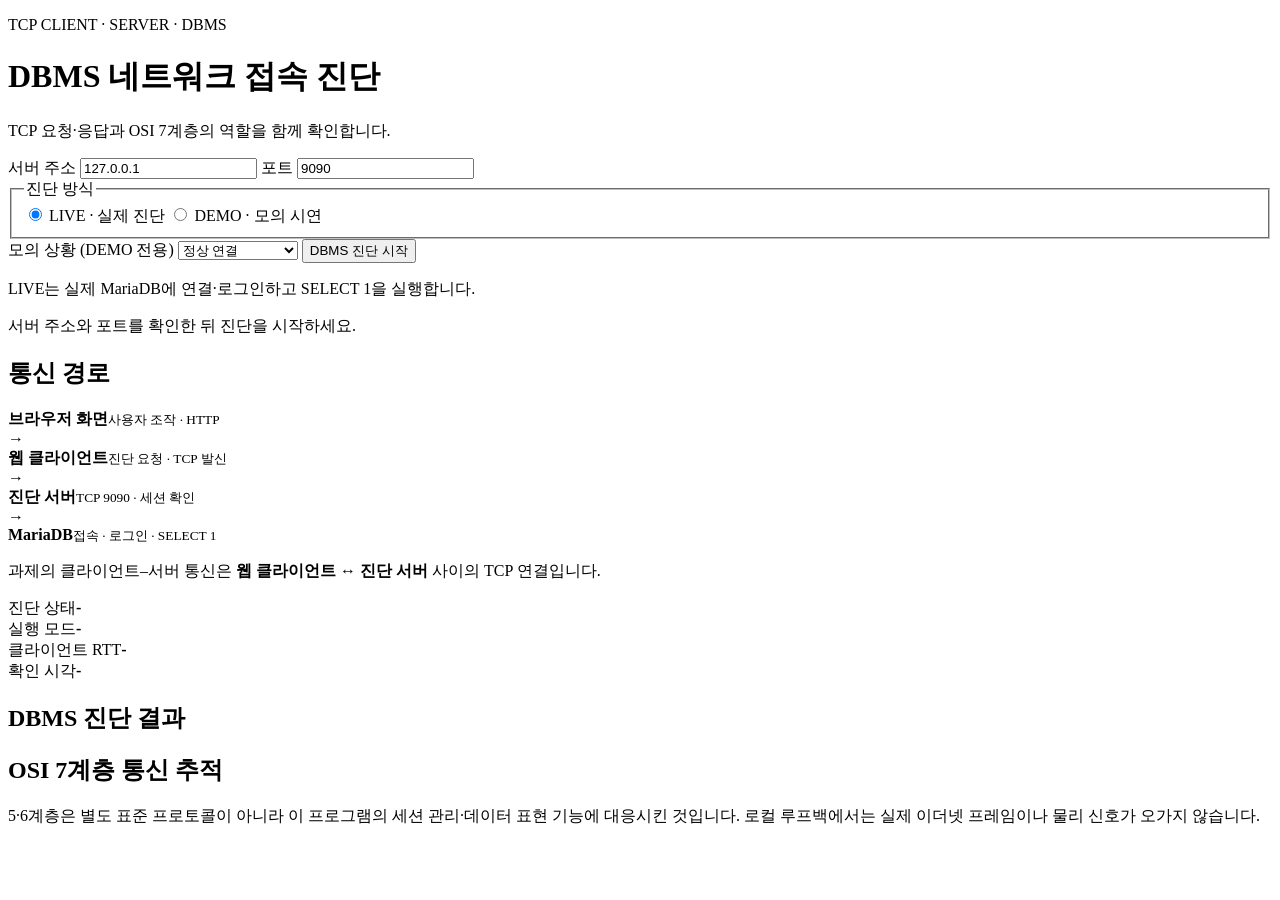
==== app/static/index.html @ efb05662 "Add web client assets" ====
<!doctype html>
<html lang="ko">
<head>
  <meta charset="utf-8">
  <meta name="viewport" content="width=device-width, initial-scale=1">
  <title>DBMS 네트워크 접속 진단 통신 시스템</title>
  <link rel="stylesheet" href="/style.css">
</head>
<body>
  <main>
    <header>
      <p class="eyebrow">TCP CLIENT · SERVER · DBMS</p>
      <h1>DBMS 네트워크 접속 진단</h1>
      <p class="subtitle">TCP 요청·응답과 OSI 7계층의 역할을 함께 확인합니다.</p>
    </header>

    <section class="connection" aria-label="서버 연결 설정">
      <label>서버 주소 <input id="host" value="127.0.0.1" spellcheck="false"></label>
      <label>포트 <input id="port" value="9090" inputmode="numeric"></label>
      <fieldset class="mode-choice">
        <legend>진단 방식</legend>
        <label><input type="radio" name="mode" value="live" checked> LIVE · 실제 진단</label>
        <label><input type="radio" name="mode" value="demo"> DEMO · 모의 시연</label>
      </fieldset>
      <label>모의 상황 (DEMO 전용)
        <select id="scenario">
          <option value="normal">정상 연결</option>
          <option value="warning">응답 지연 경고</option>
          <option value="down">DBMS 접속 실패</option>
        </select>
      </label>
      <button id="diagnose">DBMS 진단 시작</button>
    </section>

    <p id="mode-help" class="mode-help">LIVE는 실제 MariaDB에 연결·로그인하고 SELECT 1을 실행합니다.</p>

    <p id="notice" class="notice">서버 주소와 포트를 확인한 뒤 진단을 시작하세요.</p>

    <section class="route" aria-label="클라이언트 서버 통신 경로">
      <h2>통신 경로</h2>
      <div class="route-flow">
        <div class="route-node"><strong>브라우저 화면</strong><small>사용자 조작 · HTTP</small></div>
        <span class="route-arrow" aria-hidden="true">→</span>
        <div class="route-node route-primary"><strong>웹 클라이언트</strong><small>진단 요청 · TCP 발신</small></div>
        <span class="route-arrow" aria-hidden="true">→</span>
        <div class="route-node route-primary"><strong>진단 서버</strong><small id="tcp-port-label">TCP 9090 · 세션 확인</small></div>
        <span class="route-arrow" aria-hidden="true">→</span>
        <div class="route-node"><strong id="path-target">MariaDB</strong><small id="path-action">접속 · 로그인 · SELECT 1</small></div>
      </div>
      <p class="route-caption">과제의 클라이언트–서버 통신은 <strong>웹 클라이언트 ↔ 진단 서버</strong> 사이의 TCP 연결입니다.</p>
    </section>

    <section id="result" class="hidden" aria-live="polite">
      <div class="summary">
        <div><span>진단 상태</span><strong id="status">-</strong></div>
        <div><span>실행 모드</span><strong id="mode">-</strong></div>
        <div><span>클라이언트 RTT</span><strong id="rtt">-</strong></div>
        <div><span>확인 시각</span><strong id="checked">-</strong></div>
      </div>
      <section class="detail">
        <h2>DBMS 진단 결과</h2>
        <p id="database"></p>
        <p id="detail"></p>
        <p id="dbtiming" class="timing"></p>
      </section>
      <section class="trace">
        <h2>OSI 7계층 통신 추적</h2>
        <ol id="osi"></ol>
        <p class="trace-note">5·6계층은 별도 표준 프로토콜이 아니라 이 프로그램의 세션 관리·데이터 표현 기능에 대응시킨 것입니다. 로컬 루프백에서는 실제 이더넷 프레임이나 물리 신호가 오가지 않습니다.</p>
      </section>
    </section>
  </main>
  <script src="/app.js"></script>
</body>
</html>
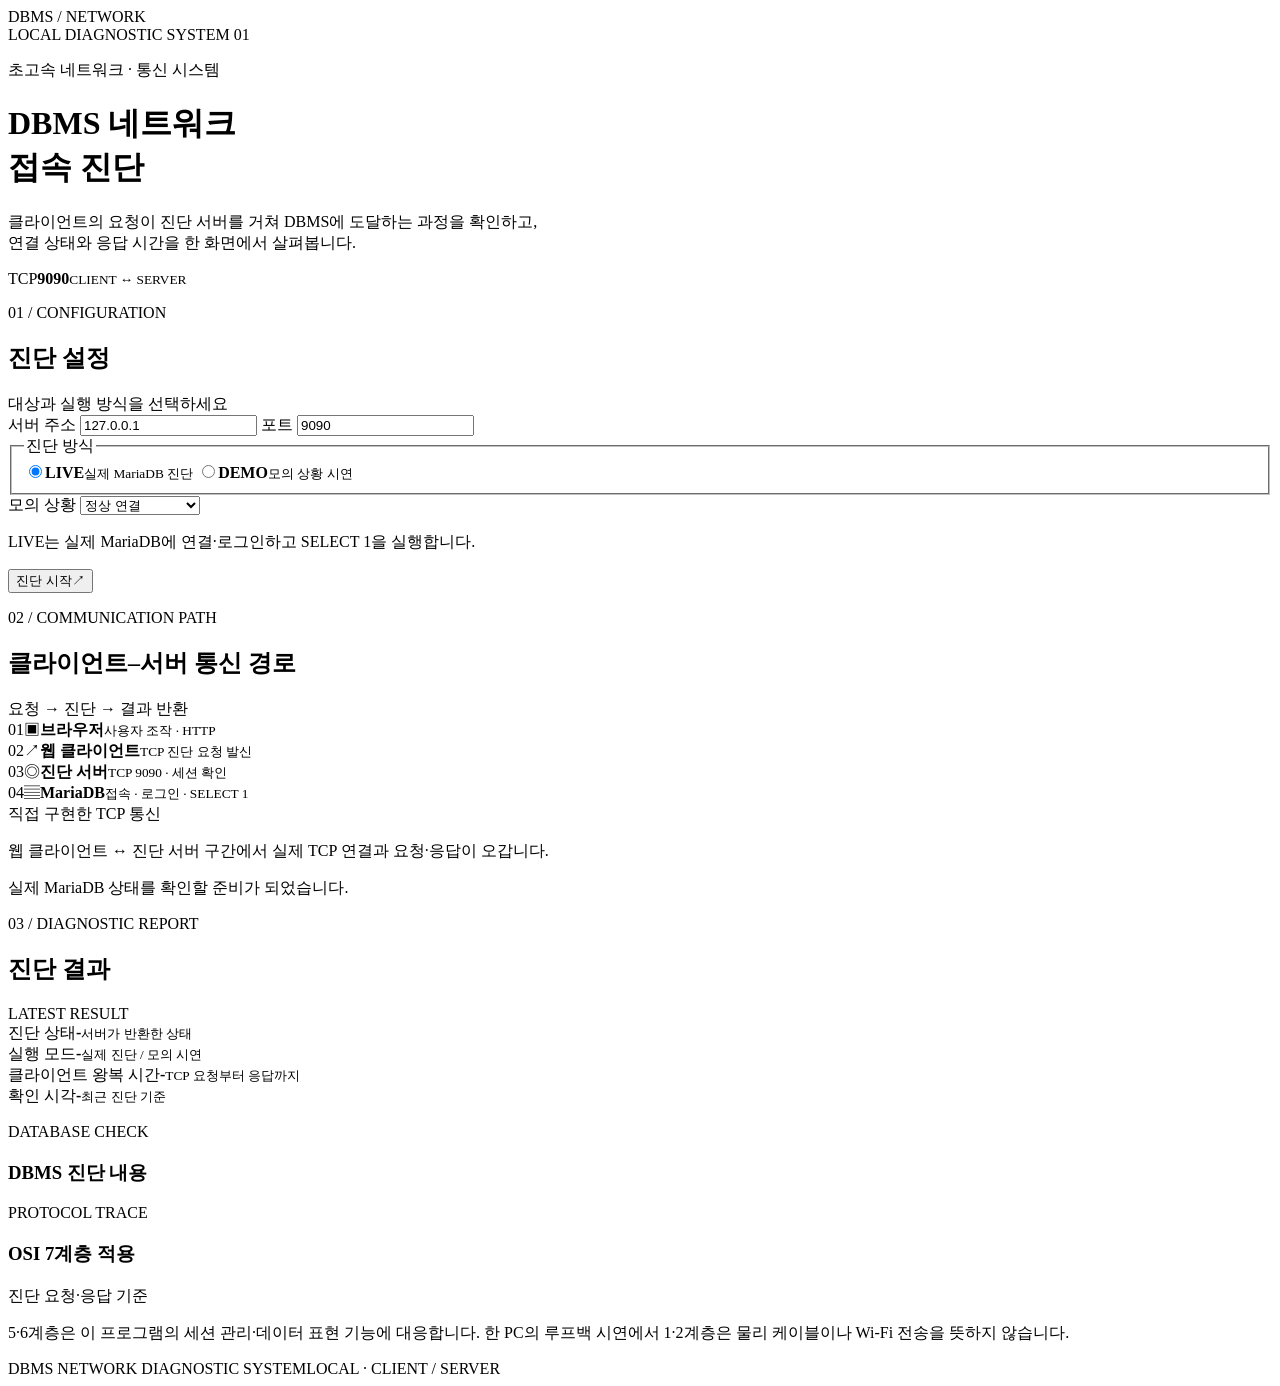
==== commit 860aadb4: "Refine diagnostic dashboard and interaction states" ====
--- a/app/static/index.html
+++ b/app/static/index.html
@@ -3,72 +3,87 @@
 <head>
   <meta charset="utf-8">
   <meta name="viewport" content="width=device-width, initial-scale=1">
+  <meta name="theme-color" content="#f4f5f3">
   <title>DBMS 네트워크 접속 진단 통신 시스템</title>
   <link rel="stylesheet" href="/style.css">
 </head>
 <body>
-  <main>
-    <header>
-      <p class="eyebrow">TCP CLIENT · SERVER · DBMS</p>
-      <h1>DBMS 네트워크 접속 진단</h1>
-      <p class="subtitle">TCP 요청·응답과 OSI 7계층의 역할을 함께 확인합니다.</p>
+  <main class="workspace">
+    <div class="topbar">
+      <div class="brand"><span class="brand-mark" aria-hidden="true"><i></i><i></i><i></i></span><span>DBMS / NETWORK</span></div>
+      <span class="topbar-label">LOCAL DIAGNOSTIC SYSTEM <span>01</span></span>
+    </div>
+
+    <header class="hero">
+      <div>
+        <p class="eyebrow"><span class="eyebrow-line" aria-hidden="true"></span> 초고속 네트워크 · 통신 시스템</p>
+        <h1>DBMS 네트워크<br>접속 진단</h1>
+        <p class="subtitle">클라이언트의 요청이 진단 서버를 거쳐 DBMS에 도달하는 과정을 확인하고,<br class="desktop-break"> 연결 상태와 응답 시간을 한 화면에서 살펴봅니다.</p>
+      </div>
+      <div class="hero-index" aria-hidden="true"><span>TCP</span><strong>9090</strong><small>CLIENT ↔ SERVER</small></div>
     </header>
 
-    <section class="connection" aria-label="서버 연결 설정">
-      <label>서버 주소 <input id="host" value="127.0.0.1" spellcheck="false"></label>
-      <label>포트 <input id="port" value="9090" inputmode="numeric"></label>
-      <fieldset class="mode-choice">
-        <legend>진단 방식</legend>
-        <label><input type="radio" name="mode" value="live" checked> LIVE · 실제 진단</label>
-        <label><input type="radio" name="mode" value="demo"> DEMO · 모의 시연</label>
-      </fieldset>
-      <label>모의 상황 (DEMO 전용)
-        <select id="scenario">
-          <option value="normal">정상 연결</option>
-          <option value="warning">응답 지연 경고</option>
-          <option value="down">DBMS 접속 실패</option>
-        </select>
-      </label>
-      <button id="diagnose">DBMS 진단 시작</button>
+    <section class="panel connection" aria-labelledby="config-title">
+      <div class="section-heading">
+        <div><p class="section-kicker">01 / CONFIGURATION</p><h2 id="config-title">진단 설정</h2></div>
+        <span class="section-aside">대상과 실행 방식을 선택하세요</span>
+      </div>
+      <div class="connection-grid">
+        <label class="field">서버 주소 <input id="host" value="127.0.0.1" spellcheck="false" autocomplete="off"></label>
+        <label class="field field-port">포트 <input id="port" value="9090" inputmode="numeric" autocomplete="off"></label>
+        <fieldset class="mode-choice">
+          <legend>진단 방식</legend>
+          <div class="mode-options">
+            <label><input type="radio" name="mode" value="live" checked><span class="mode-indicator" aria-hidden="true"></span><span><strong>LIVE</strong><small>실제 MariaDB 진단</small></span></label>
+            <label><input type="radio" name="mode" value="demo"><span class="mode-indicator" aria-hidden="true"></span><span><strong>DEMO</strong><small>모의 상황 시연</small></span></label>
+          </div>
+        </fieldset>
+        <label class="field field-scenario">모의 상황 <select id="scenario"><option value="normal">정상 연결</option><option value="warning">응답 지연 경고</option><option value="down">DBMS 접속 실패</option></select></label>
+      </div>
+      <div class="action-row">
+        <p id="mode-help" class="mode-help">LIVE는 실제 MariaDB에 연결·로그인하고 SELECT 1을 실행합니다.</p>
+        <button id="diagnose" type="button"><span class="button-label">진단 시작</span><span class="button-arrow" aria-hidden="true">↗</span></button>
+      </div>
     </section>
 
-    <p id="mode-help" class="mode-help">LIVE는 실제 MariaDB에 연결·로그인하고 SELECT 1을 실행합니다.</p>
-
-    <p id="notice" class="notice">서버 주소와 포트를 확인한 뒤 진단을 시작하세요.</p>
-
-    <section class="route" aria-label="클라이언트 서버 통신 경로">
-      <h2>통신 경로</h2>
+    <section class="panel route" id="route" aria-labelledby="route-title">
+      <div class="section-heading">
+        <div><p class="section-kicker">02 / COMMUNICATION PATH</p><h2 id="route-title">클라이언트–서버 통신 경로</h2></div>
+        <span class="section-aside">요청 → 진단 → 결과 반환</span>
+      </div>
       <div class="route-flow">
-        <div class="route-node"><strong>브라우저 화면</strong><small>사용자 조작 · HTTP</small></div>
-        <span class="route-arrow" aria-hidden="true">→</span>
-        <div class="route-node route-primary"><strong>웹 클라이언트</strong><small>진단 요청 · TCP 발신</small></div>
-        <span class="route-arrow" aria-hidden="true">→</span>
-        <div class="route-node route-primary"><strong>진단 서버</strong><small id="tcp-port-label">TCP 9090 · 세션 확인</small></div>
-        <span class="route-arrow" aria-hidden="true">→</span>
-        <div class="route-node"><strong id="path-target">MariaDB</strong><small id="path-action">접속 · 로그인 · SELECT 1</small></div>
+        <div class="route-node"><span class="node-index">01</span><span class="node-icon" aria-hidden="true">▣</span><strong>브라우저</strong><small>사용자 조작 · HTTP</small></div>
+        <span class="route-arrow" aria-hidden="true"><span></span></span>
+        <div class="route-node route-primary"><span class="node-index">02</span><span class="node-icon" aria-hidden="true">↗</span><strong>웹 클라이언트</strong><small>TCP 진단 요청 발신</small></div>
+        <span class="route-arrow" aria-hidden="true"><span></span></span>
+        <div class="route-node route-primary"><span class="node-index">03</span><span class="node-icon" aria-hidden="true">◎</span><strong>진단 서버</strong><small id="tcp-port-label">TCP 9090 · 세션 확인</small></div>
+        <span class="route-arrow" aria-hidden="true"><span></span></span>
+        <div class="route-node"><span class="node-index">04</span><span class="node-icon" aria-hidden="true">▤</span><strong id="path-target">MariaDB</strong><small id="path-action">접속 · 로그인 · SELECT 1</small></div>
       </div>
-      <p class="route-caption">과제의 클라이언트–서버 통신은 <strong>웹 클라이언트 ↔ 진단 서버</strong> 사이의 TCP 연결입니다.</p>
+      <div class="route-footer"><span class="route-key"><i></i> 직접 구현한 TCP 통신</span><p>웹 클라이언트 ↔ 진단 서버 구간에서 실제 TCP 연결과 요청·응답이 오갑니다.</p></div>
     </section>
 
-    <section id="result" class="hidden" aria-live="polite">
+    <div id="notice" class="notice" role="status" aria-live="polite"><span class="notice-icon" aria-hidden="true"></span><span class="notice-text">실제 MariaDB 상태를 확인할 준비가 되었습니다.</span></div>
+
+    <section id="result" class="result hidden" aria-labelledby="result-title" aria-live="polite">
+      <div class="section-heading result-heading"><div><p class="section-kicker">03 / DIAGNOSTIC REPORT</p><h2 id="result-title">진단 결과</h2></div><span class="result-stamp">LATEST RESULT</span></div>
       <div class="summary">
-        <div><span>진단 상태</span><strong id="status">-</strong></div>
-        <div><span>실행 모드</span><strong id="mode">-</strong></div>
-        <div><span>클라이언트 RTT</span><strong id="rtt">-</strong></div>
-        <div><span>확인 시각</span><strong id="checked">-</strong></div>
+        <div class="summary-status"><span>진단 상태</span><strong id="status">-</strong><small>서버가 반환한 상태</small></div>
+        <div><span>실행 모드</span><strong id="mode">-</strong><small>실제 진단 / 모의 시연</small></div>
+        <div><span>클라이언트 왕복 시간</span><strong id="rtt">-</strong><small>TCP 요청부터 응답까지</small></div>
+        <div><span>확인 시각</span><strong id="checked">-</strong><small>최근 진단 기준</small></div>
       </div>
-      <section class="detail">
-        <h2>DBMS 진단 결과</h2>
-        <p id="database"></p>
-        <p id="detail"></p>
-        <p id="dbtiming" class="timing"></p>
+      <section class="detail panel" aria-labelledby="detail-title">
+        <p class="section-kicker">DATABASE CHECK</p><h3 id="detail-title">DBMS 진단 내용</h3>
+        <p id="database" class="database-name"></p><p id="detail"></p><p id="dbtiming" class="timing"></p>
       </section>
-      <section class="trace">
-        <h2>OSI 7계층 통신 추적</h2>
+      <section class="trace panel" aria-labelledby="trace-title">
+        <div class="section-heading"><div><p class="section-kicker">PROTOCOL TRACE</p><h3 id="trace-title">OSI 7계층 적용</h3></div><span class="section-aside">진단 요청·응답 기준</span></div>
         <ol id="osi"></ol>
-        <p class="trace-note">5·6계층은 별도 표준 프로토콜이 아니라 이 프로그램의 세션 관리·데이터 표현 기능에 대응시킨 것입니다. 로컬 루프백에서는 실제 이더넷 프레임이나 물리 신호가 오가지 않습니다.</p>
+        <p class="trace-note">5·6계층은 이 프로그램의 세션 관리·데이터 표현 기능에 대응합니다. 한 PC의 루프백 시연에서 1·2계층은 물리 케이블이나 Wi-Fi 전송을 뜻하지 않습니다.</p>
       </section>
     </section>
+    <footer><span>DBMS NETWORK DIAGNOSTIC SYSTEM</span><span>LOCAL · CLIENT / SERVER</span></footer>
   </main>
   <script src="/app.js"></script>
 </body>
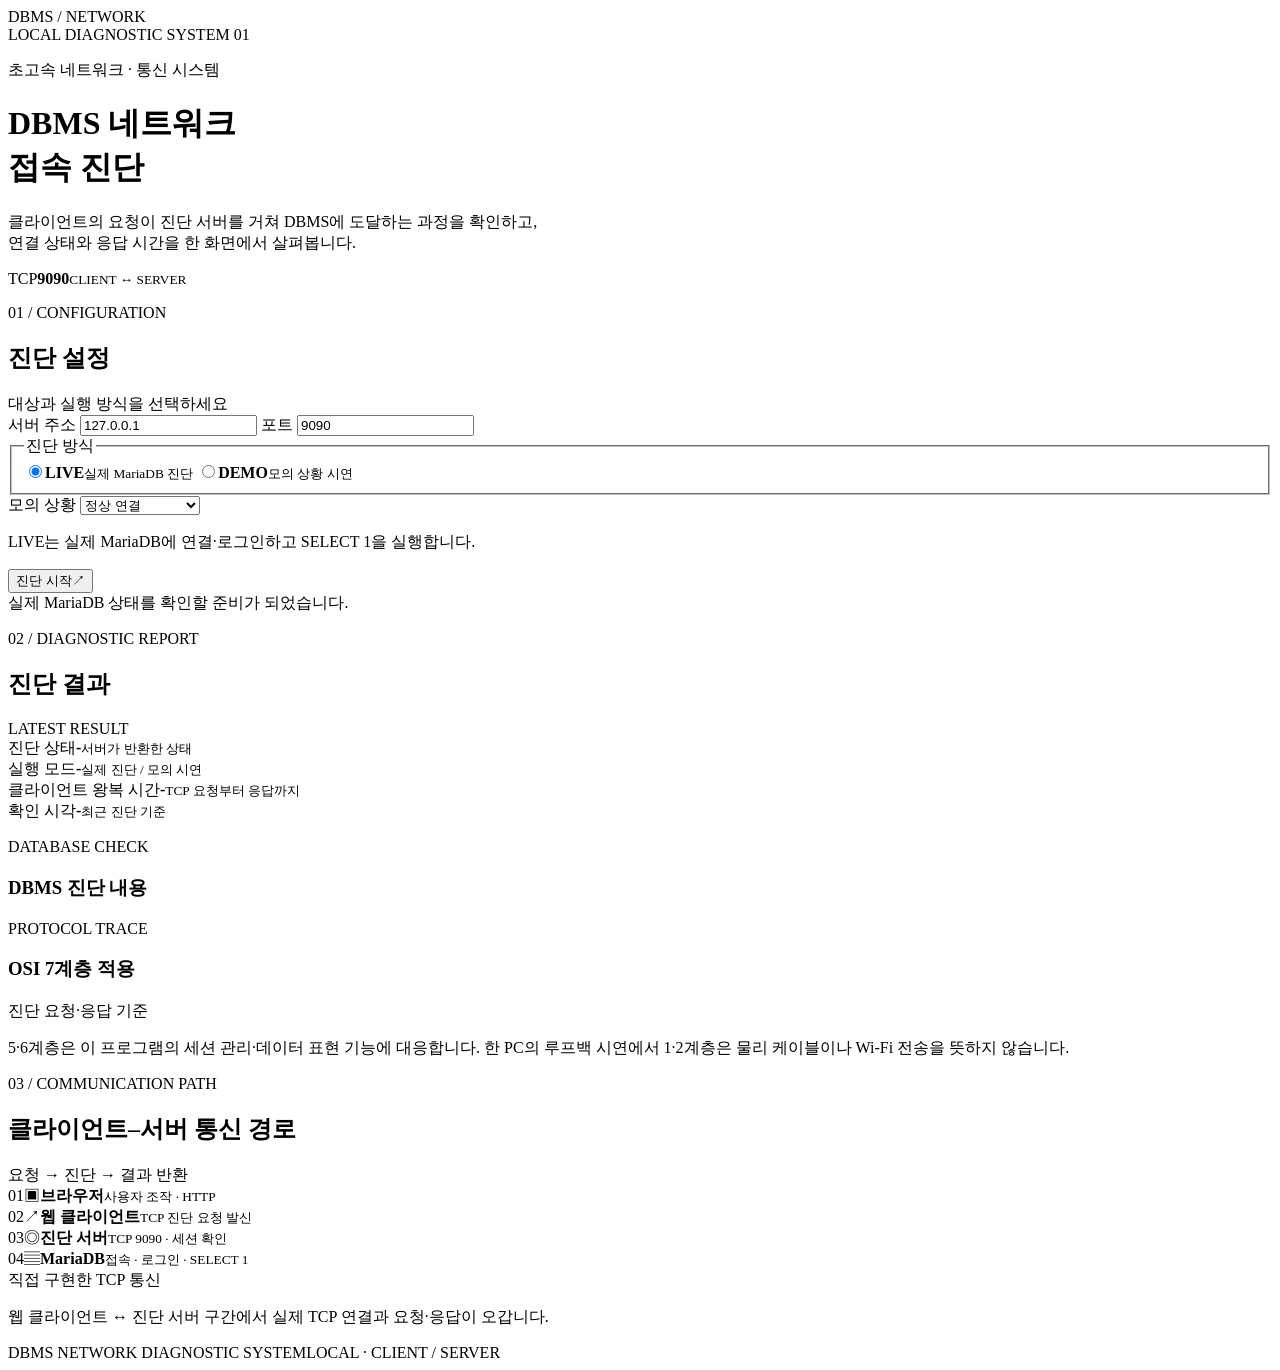
==== commit da2759d4: "Show diagnostic results before communication path" ====
--- a/app/static/index.html
+++ b/app/static/index.html
@@ -46,27 +46,10 @@
       </div>
     </section>
 
-    <section class="panel route" id="route" aria-labelledby="route-title">
-      <div class="section-heading">
-        <div><p class="section-kicker">02 / COMMUNICATION PATH</p><h2 id="route-title">클라이언트–서버 통신 경로</h2></div>
-        <span class="section-aside">요청 → 진단 → 결과 반환</span>
-      </div>
-      <div class="route-flow">
-        <div class="route-node"><span class="node-index">01</span><span class="node-icon" aria-hidden="true">▣</span><strong>브라우저</strong><small>사용자 조작 · HTTP</small></div>
-        <span class="route-arrow" aria-hidden="true"><span></span></span>
-        <div class="route-node route-primary"><span class="node-index">02</span><span class="node-icon" aria-hidden="true">↗</span><strong>웹 클라이언트</strong><small>TCP 진단 요청 발신</small></div>
-        <span class="route-arrow" aria-hidden="true"><span></span></span>
-        <div class="route-node route-primary"><span class="node-index">03</span><span class="node-icon" aria-hidden="true">◎</span><strong>진단 서버</strong><small id="tcp-port-label">TCP 9090 · 세션 확인</small></div>
-        <span class="route-arrow" aria-hidden="true"><span></span></span>
-        <div class="route-node"><span class="node-index">04</span><span class="node-icon" aria-hidden="true">▤</span><strong id="path-target">MariaDB</strong><small id="path-action">접속 · 로그인 · SELECT 1</small></div>
-      </div>
-      <div class="route-footer"><span class="route-key"><i></i> 직접 구현한 TCP 통신</span><p>웹 클라이언트 ↔ 진단 서버 구간에서 실제 TCP 연결과 요청·응답이 오갑니다.</p></div>
-    </section>
-
     <div id="notice" class="notice" role="status" aria-live="polite"><span class="notice-icon" aria-hidden="true"></span><span class="notice-text">실제 MariaDB 상태를 확인할 준비가 되었습니다.</span></div>
 
     <section id="result" class="result hidden" aria-labelledby="result-title" aria-live="polite">
-      <div class="section-heading result-heading"><div><p class="section-kicker">03 / DIAGNOSTIC REPORT</p><h2 id="result-title">진단 결과</h2></div><span class="result-stamp">LATEST RESULT</span></div>
+      <div class="section-heading result-heading"><div><p class="section-kicker">02 / DIAGNOSTIC REPORT</p><h2 id="result-title">진단 결과</h2></div><span class="result-stamp">LATEST RESULT</span></div>
       <div class="summary">
         <div class="summary-status"><span>진단 상태</span><strong id="status">-</strong><small>서버가 반환한 상태</small></div>
         <div><span>실행 모드</span><strong id="mode">-</strong><small>실제 진단 / 모의 시연</small></div>
@@ -83,6 +66,22 @@
         <p class="trace-note">5·6계층은 이 프로그램의 세션 관리·데이터 표현 기능에 대응합니다. 한 PC의 루프백 시연에서 1·2계층은 물리 케이블이나 Wi-Fi 전송을 뜻하지 않습니다.</p>
       </section>
     </section>
+    <section class="panel route" id="route" aria-labelledby="route-title">
+      <div class="section-heading">
+        <div><p class="section-kicker">03 / COMMUNICATION PATH</p><h2 id="route-title">클라이언트–서버 통신 경로</h2></div>
+        <span class="section-aside">요청 → 진단 → 결과 반환</span>
+      </div>
+      <div class="route-flow">
+        <div class="route-node"><span class="node-index">01</span><span class="node-icon" aria-hidden="true">▣</span><strong>브라우저</strong><small>사용자 조작 · HTTP</small></div>
+        <span class="route-arrow" aria-hidden="true"><span></span></span>
+        <div class="route-node route-primary"><span class="node-index">02</span><span class="node-icon" aria-hidden="true">↗</span><strong>웹 클라이언트</strong><small>TCP 진단 요청 발신</small></div>
+        <span class="route-arrow" aria-hidden="true"><span></span></span>
+        <div class="route-node route-primary"><span class="node-index">03</span><span class="node-icon" aria-hidden="true">◎</span><strong>진단 서버</strong><small id="tcp-port-label">TCP 9090 · 세션 확인</small></div>
+        <span class="route-arrow" aria-hidden="true"><span></span></span>
+        <div class="route-node"><span class="node-index">04</span><span class="node-icon" aria-hidden="true">▤</span><strong id="path-target">MariaDB</strong><small id="path-action">접속 · 로그인 · SELECT 1</small></div>
+      </div>
+      <div class="route-footer"><span class="route-key"><i></i> 직접 구현한 TCP 통신</span><p>웹 클라이언트 ↔ 진단 서버 구간에서 실제 TCP 연결과 요청·응답이 오갑니다.</p></div>
+    </section>
     <footer><span>DBMS NETWORK DIAGNOSTIC SYSTEM</span><span>LOCAL · CLIENT / SERVER</span></footer>
   </main>
   <script src="/app.js"></script>
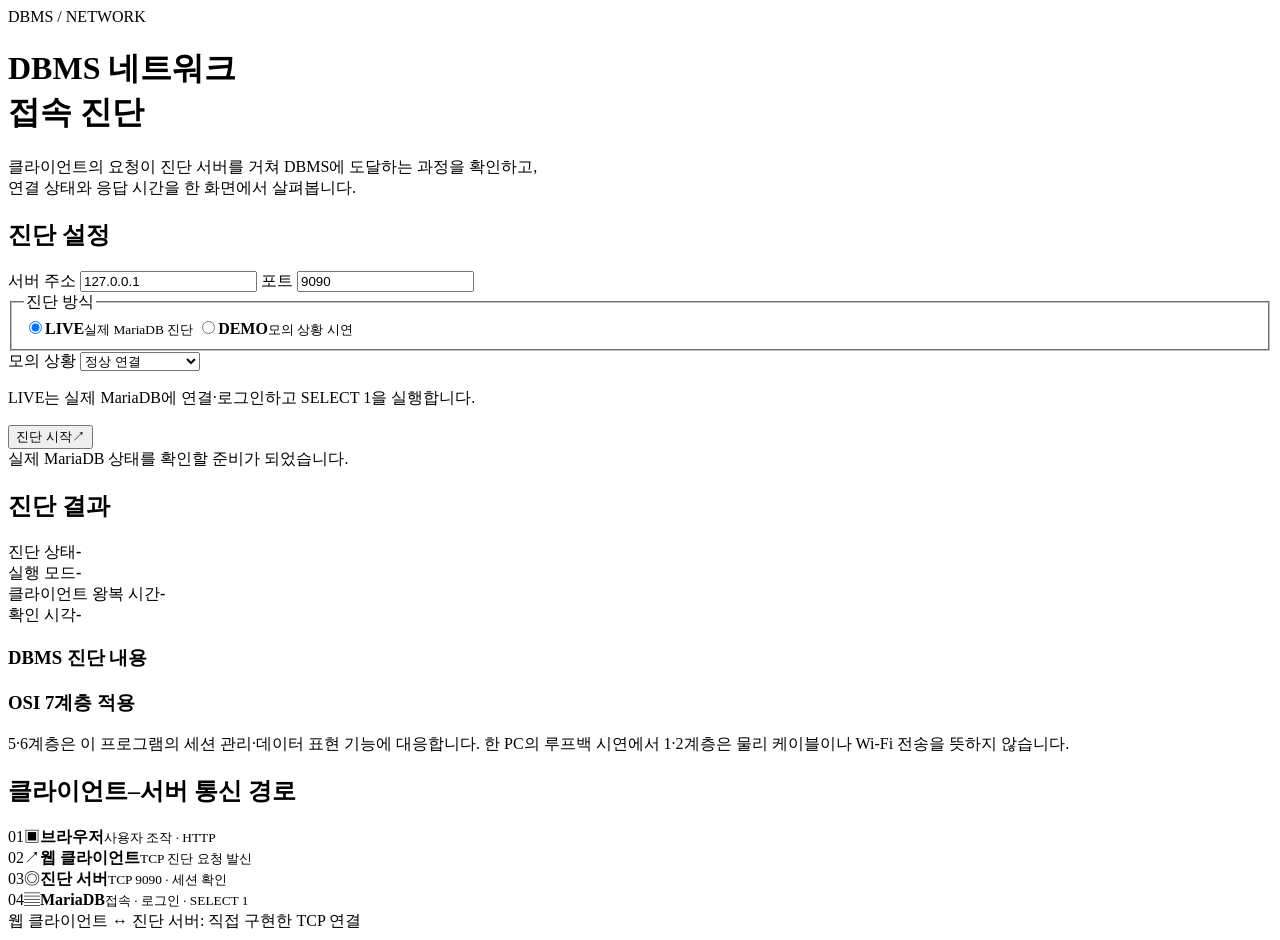
==== commit 50b3a213: "Simplify diagnostic UI and adopt navy palette" ====
--- a/app/static/index.html
+++ b/app/static/index.html
@@ -3,7 +3,7 @@
 <head>
   <meta charset="utf-8">
   <meta name="viewport" content="width=device-width, initial-scale=1">
-  <meta name="theme-color" content="#f4f5f3">
+  <meta name="theme-color" content="#f6f8fb">
   <title>DBMS 네트워크 접속 진단 통신 시스템</title>
   <link rel="stylesheet" href="/style.css">
 </head>
@@ -11,22 +11,18 @@
   <main class="workspace">
     <div class="topbar">
       <div class="brand"><span class="brand-mark" aria-hidden="true"><i></i><i></i><i></i></span><span>DBMS / NETWORK</span></div>
-      <span class="topbar-label">LOCAL DIAGNOSTIC SYSTEM <span>01</span></span>
     </div>
 
     <header class="hero">
       <div>
-        <p class="eyebrow"><span class="eyebrow-line" aria-hidden="true"></span> 초고속 네트워크 · 통신 시스템</p>
         <h1>DBMS 네트워크<br>접속 진단</h1>
         <p class="subtitle">클라이언트의 요청이 진단 서버를 거쳐 DBMS에 도달하는 과정을 확인하고,<br class="desktop-break"> 연결 상태와 응답 시간을 한 화면에서 살펴봅니다.</p>
       </div>
-      <div class="hero-index" aria-hidden="true"><span>TCP</span><strong>9090</strong><small>CLIENT ↔ SERVER</small></div>
     </header>
 
     <section class="panel connection" aria-labelledby="config-title">
       <div class="section-heading">
-        <div><p class="section-kicker">01 / CONFIGURATION</p><h2 id="config-title">진단 설정</h2></div>
-        <span class="section-aside">대상과 실행 방식을 선택하세요</span>
+        <h2 id="config-title">진단 설정</h2>
       </div>
       <div class="connection-grid">
         <label class="field">서버 주소 <input id="host" value="127.0.0.1" spellcheck="false" autocomplete="off"></label>
@@ -46,30 +42,29 @@
       </div>
     </section>
 
-    <div id="notice" class="notice" role="status" aria-live="polite"><span class="notice-icon" aria-hidden="true"></span><span class="notice-text">실제 MariaDB 상태를 확인할 준비가 되었습니다.</span></div>
+    <div id="notice" class="notice is-ready" role="status" aria-live="polite"><span class="notice-icon" aria-hidden="true"></span><span class="notice-text">실제 MariaDB 상태를 확인할 준비가 되었습니다.</span></div>
 
     <section id="result" class="result hidden" aria-labelledby="result-title" aria-live="polite">
-      <div class="section-heading result-heading"><div><p class="section-kicker">02 / DIAGNOSTIC REPORT</p><h2 id="result-title">진단 결과</h2></div><span class="result-stamp">LATEST RESULT</span></div>
+      <div class="section-heading result-heading"><h2 id="result-title">진단 결과</h2></div>
       <div class="summary">
-        <div class="summary-status"><span>진단 상태</span><strong id="status">-</strong><small>서버가 반환한 상태</small></div>
-        <div><span>실행 모드</span><strong id="mode">-</strong><small>실제 진단 / 모의 시연</small></div>
-        <div><span>클라이언트 왕복 시간</span><strong id="rtt">-</strong><small>TCP 요청부터 응답까지</small></div>
-        <div><span>확인 시각</span><strong id="checked">-</strong><small>최근 진단 기준</small></div>
+        <div class="summary-status"><span>진단 상태</span><strong id="status">-</strong></div>
+        <div><span>실행 모드</span><strong id="mode">-</strong></div>
+        <div><span>클라이언트 왕복 시간</span><strong id="rtt">-</strong></div>
+        <div><span>확인 시각</span><strong id="checked">-</strong></div>
       </div>
       <section class="detail panel" aria-labelledby="detail-title">
-        <p class="section-kicker">DATABASE CHECK</p><h3 id="detail-title">DBMS 진단 내용</h3>
+        <h3 id="detail-title">DBMS 진단 내용</h3>
         <p id="database" class="database-name"></p><p id="detail"></p><p id="dbtiming" class="timing"></p>
       </section>
       <section class="trace panel" aria-labelledby="trace-title">
-        <div class="section-heading"><div><p class="section-kicker">PROTOCOL TRACE</p><h3 id="trace-title">OSI 7계층 적용</h3></div><span class="section-aside">진단 요청·응답 기준</span></div>
+        <div class="section-heading"><h3 id="trace-title">OSI 7계층 적용</h3></div>
         <ol id="osi"></ol>
         <p class="trace-note">5·6계층은 이 프로그램의 세션 관리·데이터 표현 기능에 대응합니다. 한 PC의 루프백 시연에서 1·2계층은 물리 케이블이나 Wi-Fi 전송을 뜻하지 않습니다.</p>
       </section>
     </section>
     <section class="panel route" id="route" aria-labelledby="route-title">
       <div class="section-heading">
-        <div><p class="section-kicker">03 / COMMUNICATION PATH</p><h2 id="route-title">클라이언트–서버 통신 경로</h2></div>
-        <span class="section-aside">요청 → 진단 → 결과 반환</span>
+        <h2 id="route-title">클라이언트–서버 통신 경로</h2>
       </div>
       <div class="route-flow">
         <div class="route-node"><span class="node-index">01</span><span class="node-icon" aria-hidden="true">▣</span><strong>브라우저</strong><small>사용자 조작 · HTTP</small></div>
@@ -80,9 +75,8 @@
         <span class="route-arrow" aria-hidden="true"><span></span></span>
         <div class="route-node"><span class="node-index">04</span><span class="node-icon" aria-hidden="true">▤</span><strong id="path-target">MariaDB</strong><small id="path-action">접속 · 로그인 · SELECT 1</small></div>
       </div>
-      <div class="route-footer"><span class="route-key"><i></i> 직접 구현한 TCP 통신</span><p>웹 클라이언트 ↔ 진단 서버 구간에서 실제 TCP 연결과 요청·응답이 오갑니다.</p></div>
+      <div class="route-footer"><span class="route-key"><i></i> 웹 클라이언트 ↔ 진단 서버: 직접 구현한 TCP 연결</span></div>
     </section>
-    <footer><span>DBMS NETWORK DIAGNOSTIC SYSTEM</span><span>LOCAL · CLIENT / SERVER</span></footer>
   </main>
   <script src="/app.js"></script>
 </body>
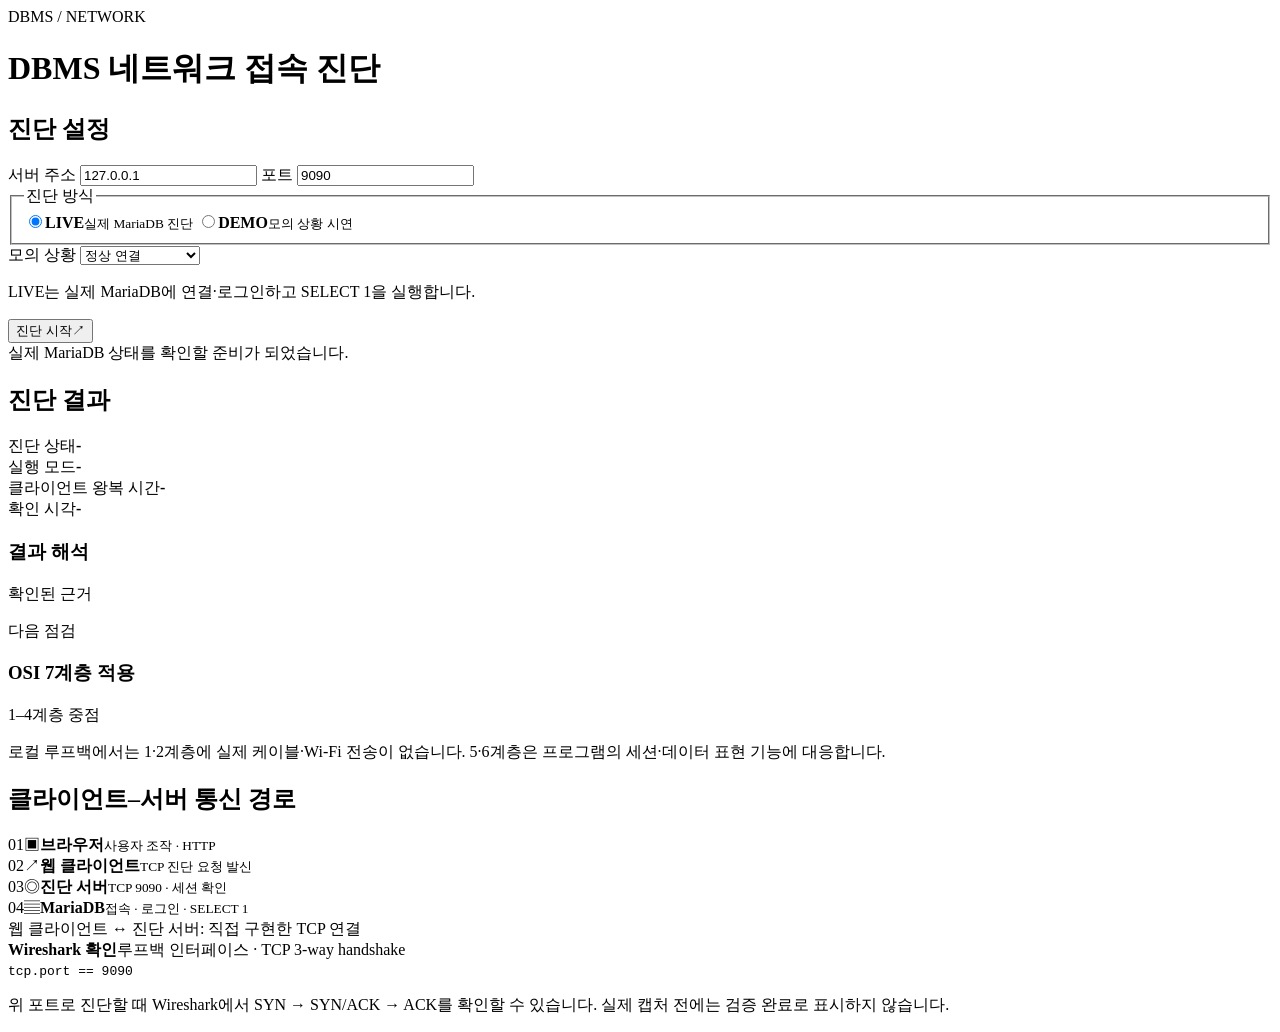
==== commit 6a11295e: "Explain diagnostic failures and emphasize network layers" ====
--- a/app/static/index.html
+++ b/app/static/index.html
@@ -13,12 +13,7 @@
       <div class="brand"><span class="brand-mark" aria-hidden="true"><i></i><i></i><i></i></span><span>DBMS / NETWORK</span></div>
     </div>
 
-    <header class="hero">
-      <div>
-        <h1>DBMS 네트워크<br>접속 진단</h1>
-        <p class="subtitle">클라이언트의 요청이 진단 서버를 거쳐 DBMS에 도달하는 과정을 확인하고,<br class="desktop-break"> 연결 상태와 응답 시간을 한 화면에서 살펴봅니다.</p>
-      </div>
-    </header>
+    <header class="hero"><h1>DBMS 네트워크 접속 진단</h1></header>
 
     <section class="panel connection" aria-labelledby="config-title">
       <div class="section-heading">
@@ -48,18 +43,25 @@
       <div class="section-heading result-heading"><h2 id="result-title">진단 결과</h2></div>
       <div class="summary">
         <div class="summary-status"><span>진단 상태</span><strong id="status">-</strong></div>
-        <div><span>실행 모드</span><strong id="mode">-</strong></div>
+        <div><span id="mode-label">실행 모드</span><strong id="mode">-</strong></div>
         <div><span>클라이언트 왕복 시간</span><strong id="rtt">-</strong></div>
-        <div><span>확인 시각</span><strong id="checked">-</strong></div>
+        <div><span id="checked-label">확인 시각</span><strong id="checked">-</strong></div>
       </div>
       <section class="detail panel" aria-labelledby="detail-title">
-        <h3 id="detail-title">DBMS 진단 내용</h3>
-        <p id="database" class="database-name"></p><p id="detail"></p><p id="dbtiming" class="timing"></p>
+        <h3 id="detail-title">결과 해석</h3>
+        <p id="database" class="database-name"></p>
+        <p id="detail" class="verdict"></p>
+        <div class="reason-grid">
+          <div><span>확인된 근거</span><p id="evidence"></p></div>
+          <div><span>다음 점검</span><p id="next-check"></p></div>
+        </div>
+        <p id="dbtiming" class="timing"></p>
       </section>
       <section class="trace panel" aria-labelledby="trace-title">
-        <div class="section-heading"><h3 id="trace-title">OSI 7계층 적용</h3></div>
+        <div class="section-heading"><h3 id="trace-title">OSI 7계층 적용</h3><span class="trace-focus-key">1–4계층 중점</span></div>
+        <p id="trace-state" class="trace-state hidden"></p>
         <ol id="osi"></ol>
-        <p class="trace-note">5·6계층은 이 프로그램의 세션 관리·데이터 표현 기능에 대응합니다. 한 PC의 루프백 시연에서 1·2계층은 물리 케이블이나 Wi-Fi 전송을 뜻하지 않습니다.</p>
+        <p class="trace-note">로컬 루프백에서는 1·2계층에 실제 케이블·Wi‑Fi 전송이 없습니다. 5·6계층은 프로그램의 세션·데이터 표현 기능에 대응합니다.</p>
       </section>
     </section>
     <section class="panel route" id="route" aria-labelledby="route-title">
@@ -76,6 +78,11 @@
         <div class="route-node"><span class="node-index">04</span><span class="node-icon" aria-hidden="true">▤</span><strong id="path-target">MariaDB</strong><small id="path-action">접속 · 로그인 · SELECT 1</small></div>
       </div>
       <div class="route-footer"><span class="route-key"><i></i> 웹 클라이언트 ↔ 진단 서버: 직접 구현한 TCP 연결</span></div>
+      <div class="capture-guide">
+        <div><strong>Wireshark 확인</strong><span>루프백 인터페이스 · TCP 3-way handshake</span></div>
+        <code id="capture-filter">tcp.port == 9090</code>
+        <p id="capture-note">위 포트로 진단할 때 Wireshark에서 SYN → SYN/ACK → ACK를 확인할 수 있습니다. 실제 캡처 전에는 검증 완료로 표시하지 않습니다.</p>
+      </div>
     </section>
   </main>
   <script src="/app.js"></script>
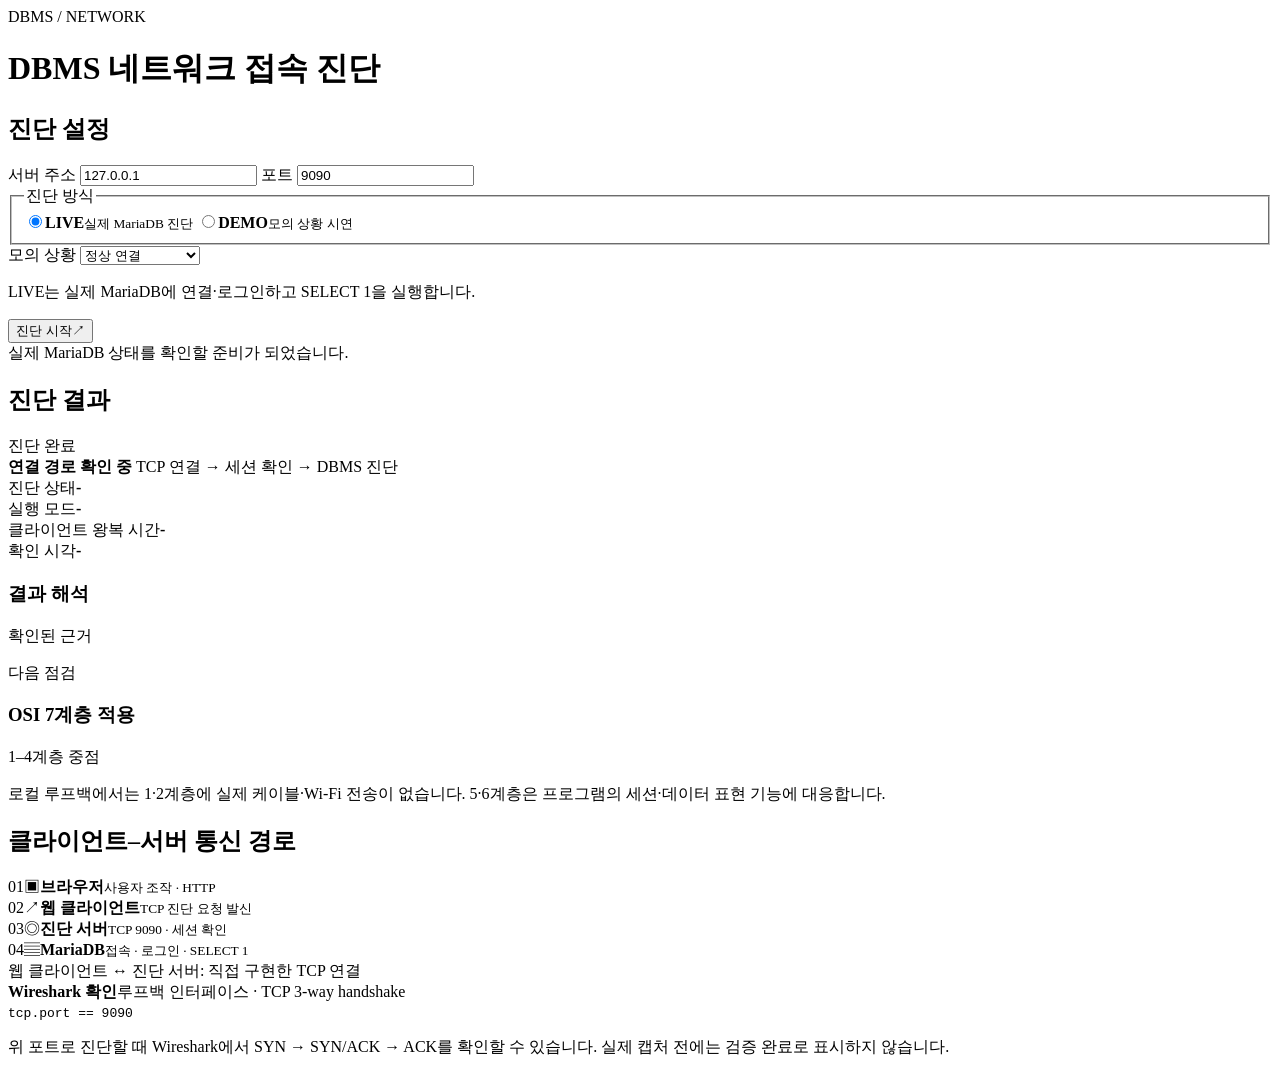
==== commit d1717aab: "Add diagnostic progress indicator" ====
--- a/app/static/index.html
+++ b/app/static/index.html
@@ -40,7 +40,18 @@
     <div id="notice" class="notice is-ready" role="status" aria-live="polite"><span class="notice-icon" aria-hidden="true"></span><span class="notice-text">실제 MariaDB 상태를 확인할 준비가 되었습니다.</span></div>
 
     <section id="result" class="result hidden" aria-labelledby="result-title" aria-live="polite">
-      <div class="section-heading result-heading"><h2 id="result-title">진단 결과</h2></div>
+      <div class="section-heading result-heading">
+        <h2 id="result-title">진단 결과</h2>
+        <div id="result-activity" class="result-activity" role="status">
+          <span class="result-spinner" aria-hidden="true"></span>
+          <span id="result-activity-label">진단 완료</span>
+        </div>
+      </div>
+      <div id="result-wait" class="result-wait hidden">
+        <strong>연결 경로 확인 중</strong>
+        <span>TCP 연결 → 세션 확인 → DBMS 진단</span>
+      </div>
+      <div id="result-body">
       <div class="summary">
         <div class="summary-status"><span>진단 상태</span><strong id="status">-</strong></div>
         <div><span id="mode-label">실행 모드</span><strong id="mode">-</strong></div>
@@ -63,6 +74,7 @@
         <ol id="osi"></ol>
         <p class="trace-note">로컬 루프백에서는 1·2계층에 실제 케이블·Wi‑Fi 전송이 없습니다. 5·6계층은 프로그램의 세션·데이터 표현 기능에 대응합니다.</p>
       </section>
+      </div>
     </section>
     <section class="panel route" id="route" aria-labelledby="route-title">
       <div class="section-heading">
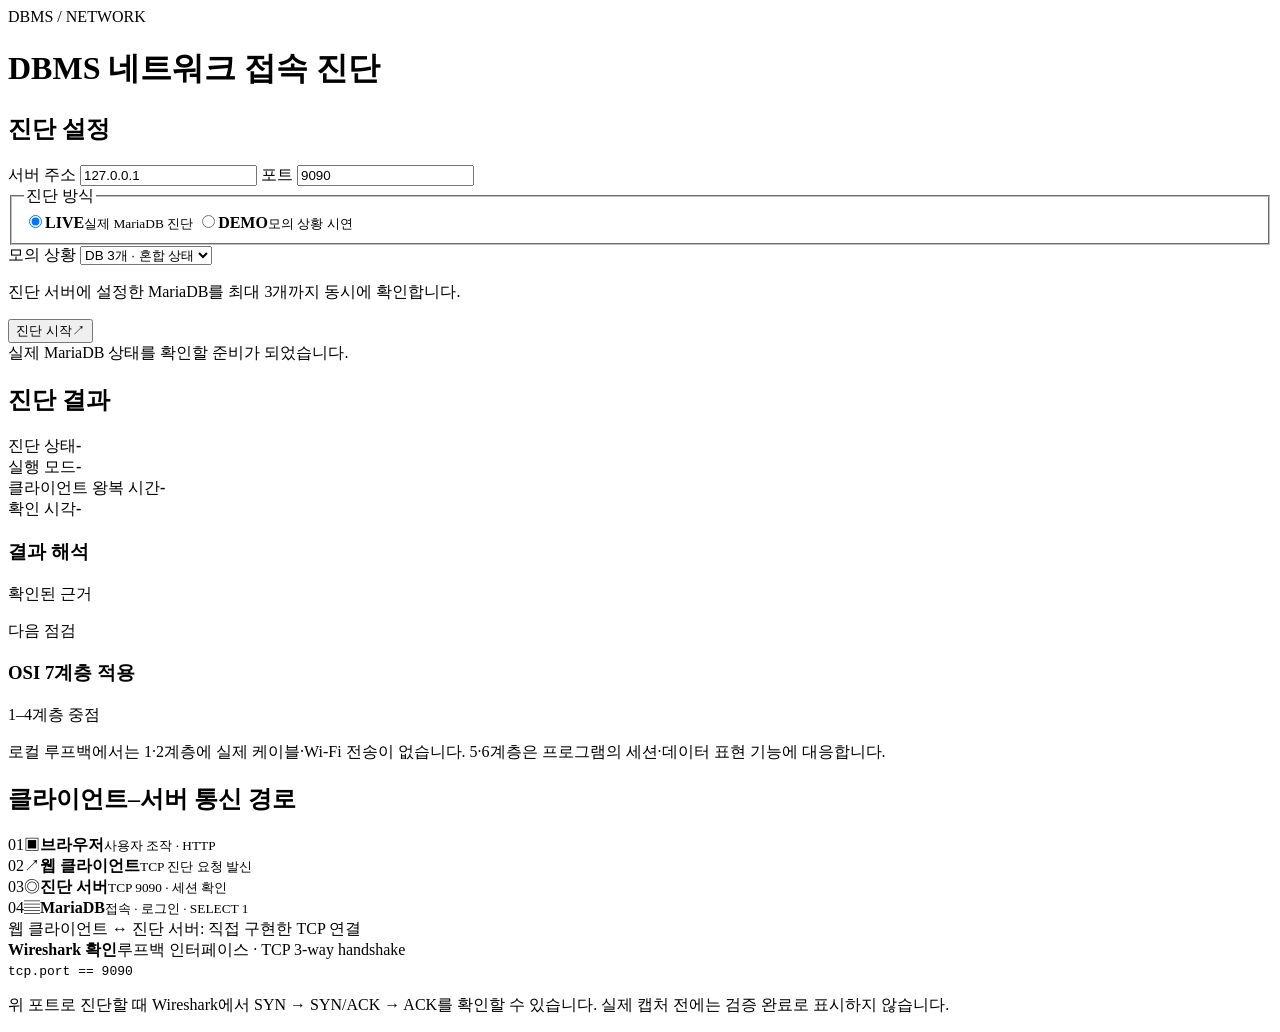
==== commit 7769f744: "Add three-database diagnostics and update project documentation" ====
--- a/app/static/index.html
+++ b/app/static/index.html
@@ -29,10 +29,10 @@
             <label><input type="radio" name="mode" value="demo"><span class="mode-indicator" aria-hidden="true"></span><span><strong>DEMO</strong><small>모의 상황 시연</small></span></label>
           </div>
         </fieldset>
-        <label class="field field-scenario">모의 상황 <select id="scenario"><option value="normal">정상 연결</option><option value="warning">응답 지연 경고</option><option value="down">DBMS 접속 실패</option></select></label>
+        <label class="field field-scenario">모의 상황 <select id="scenario"><option value="mixed">DB 3개 · 혼합 상태</option><option value="normal">정상 연결</option><option value="warning">응답 지연 경고</option><option value="down">DBMS 접속 실패</option></select></label>
       </div>
       <div class="action-row">
-        <p id="mode-help" class="mode-help">LIVE는 실제 MariaDB에 연결·로그인하고 SELECT 1을 실행합니다.</p>
+        <p id="mode-help" class="mode-help">진단 서버에 설정한 MariaDB를 최대 3개까지 동시에 확인합니다.</p>
         <button id="diagnose" type="button"><span class="button-label">진단 시작</span><span class="button-arrow" aria-hidden="true">↗</span></button>
       </div>
     </section>
@@ -40,25 +40,19 @@
     <div id="notice" class="notice is-ready" role="status" aria-live="polite"><span class="notice-icon" aria-hidden="true"></span><span class="notice-text">실제 MariaDB 상태를 확인할 준비가 되었습니다.</span></div>
 
     <section id="result" class="result hidden" aria-labelledby="result-title" aria-live="polite">
-      <div class="section-heading result-heading">
-        <h2 id="result-title">진단 결과</h2>
-        <div id="result-activity" class="result-activity" role="status">
-          <span class="result-spinner" aria-hidden="true"></span>
-          <span id="result-activity-label">진단 완료</span>
-        </div>
-      </div>
-      <div id="result-wait" class="result-wait hidden">
-        <strong>연결 경로 확인 중</strong>
-        <span>TCP 연결 → 세션 확인 → DBMS 진단</span>
-      </div>
-      <div id="result-body">
+      <div class="section-heading result-heading"><h2 id="result-title">진단 결과</h2></div>
       <div class="summary">
-        <div class="summary-status"><span>진단 상태</span><strong id="status">-</strong></div>
+        <div class="summary-status"><span id="status-label">진단 상태</span><strong id="status">-</strong></div>
         <div><span id="mode-label">실행 모드</span><strong id="mode">-</strong></div>
         <div><span>클라이언트 왕복 시간</span><strong id="rtt">-</strong></div>
         <div><span id="checked-label">확인 시각</span><strong id="checked">-</strong></div>
       </div>
-      <section class="detail panel" aria-labelledby="detail-title">
+      <section id="targets-panel" class="detail panel" aria-labelledby="targets-title" hidden>
+        <h3 id="targets-title">DB별 상태</h3>
+        <p id="feedback-summary" class="feedback-summary"></p>
+        <div id="targets" class="target-grid" role="group" aria-labelledby="targets-title"></div>
+      </section>
+      <section id="target-detail" class="detail panel" aria-labelledby="detail-title">
         <h3 id="detail-title">결과 해석</h3>
         <p id="database" class="database-name"></p>
         <p id="detail" class="verdict"></p>
@@ -74,7 +68,6 @@
         <ol id="osi"></ol>
         <p class="trace-note">로컬 루프백에서는 1·2계층에 실제 케이블·Wi‑Fi 전송이 없습니다. 5·6계층은 프로그램의 세션·데이터 표현 기능에 대응합니다.</p>
       </section>
-      </div>
     </section>
     <section class="panel route" id="route" aria-labelledby="route-title">
       <div class="section-heading">
@@ -97,6 +90,7 @@
       </div>
     </section>
   </main>
+  <script src="/target-choices.js"></script>
   <script src="/app.js"></script>
 </body>
 </html>
